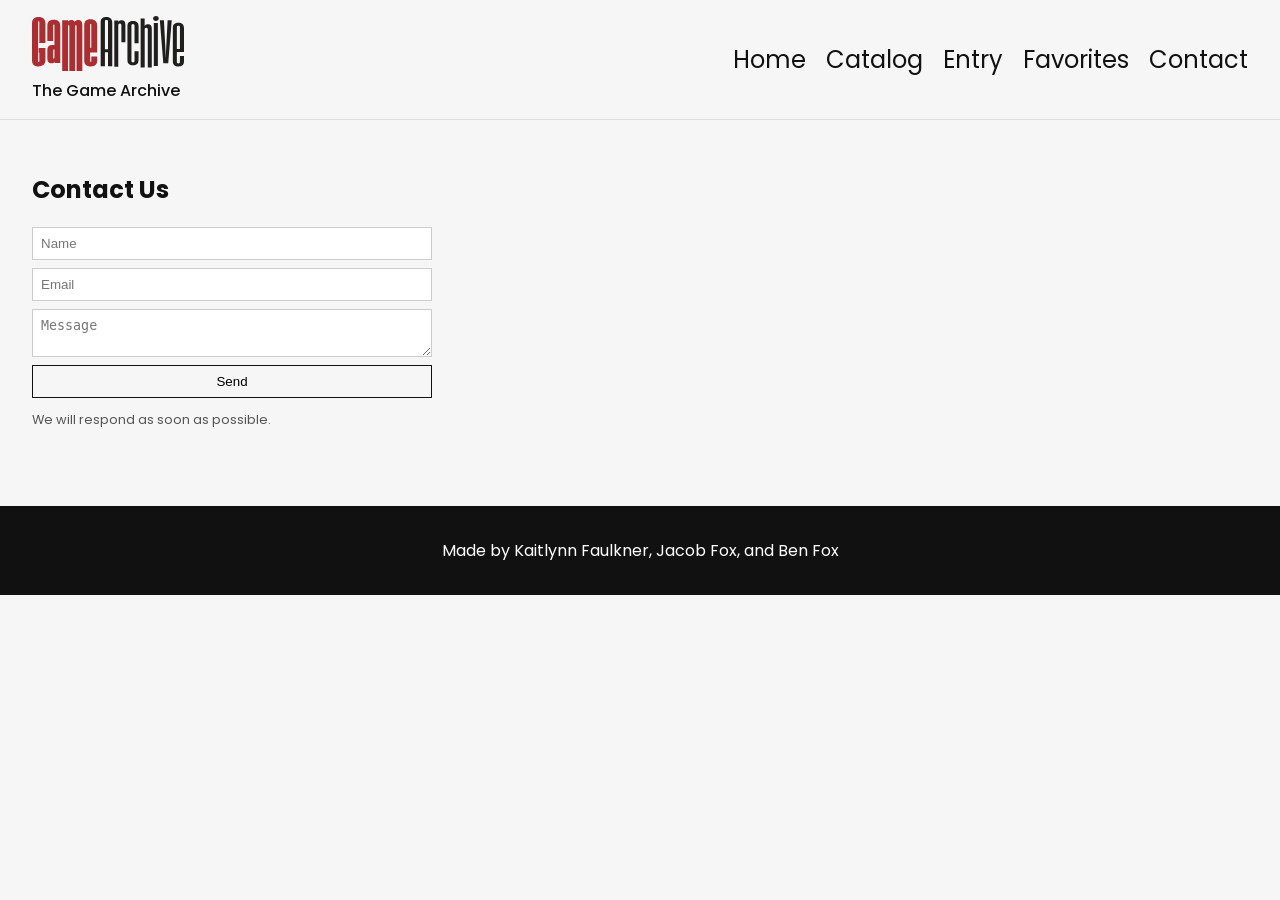
==== contact.html @ 520d9932 "Merge pull request #3 from jafox55/main update pages" ====
<!doctype html>
<html lang="en">
  <head>
    <meta charset="UTF-8" />
    <meta name="viewport" content="width=device-width, initial-scale=1.0" />
    <title>Contact | The Game Archive</title>
    <link rel="stylesheet" href="styles.css" />
    <link rel="preconnect" href="https://fonts.googleapis.com" />
    <link rel="preconnect" href="https://fonts.gstatic.com/" crossorigin />
    <link
      href="https://fonts.googleapis.com/css2?family=Poppins:ital,wght@0,100;0,200;0,300;0,400;0,500;0,600;0,700;0,800;0,900;1,100;1,200;1,300;1,400;1,500;1,600;1,700;1,800;1,900&display=swap"
      rel="stylesheet"
    />
  </head>

  <body>
    <nav>
      <div class="logo-container">
        <img src="images/logo.svg" alt="The Game Archive Logo" class="logo" />
        <span class="logo-text">The Game Archive</span>
      </div>

      <div class="links">
        <a href="index.html">Home</a>
        <a href="games.html">Catalog</a>
        <a href="details.html">Entry</a>
        <a href="favorites.html">Favorites</a>
        <a href="contact.html">Contact</a>
      </div>
    </nav>

    <section class="section">
      <h2>Contact Us</h2>

      <form>
        <input type="text" placeholder="Name" />
        <input type="email" placeholder="Email" />
        <textarea placeholder="Message"></textarea>
        <button class="btn">Send</button>
      </form>

      <p class="small">We will respond as soon as possible.</p>
    </section>
    <footer>
      <p class="footer">Made by Kaitlynn Faulkner, Jacob Fox, and Ben Fox</p>
    </footer>
  </body>
</html>
---- styles.css ----
.poppins-thin {
  font-family: "Poppins", sans-serif;
  font-weight: 100;
  font-style: normal;
}

.poppins-extralight {
  font-family: "Poppins", sans-serif;
  font-weight: 200;
  font-style: normal;
}

.poppins-light {
  font-family: "Poppins", sans-serif;
  font-weight: 300;
  font-style: normal;
}

.poppins-regular {
  font-family: "Poppins", sans-serif;
  font-weight: 400;
  font-style: normal;
}

.poppins-medium {
  font-family: "Poppins", sans-serif;
  font-weight: 500;
  font-style: normal;
}

.poppins-semibold {
  font-family: "Poppins", sans-serif;
  font-weight: 600;
  font-style: normal;
}

.poppins-bold {
  font-family: "Poppins", sans-serif;
  font-weight: 700;
  font-style: normal;
}

.poppins-extrabold {
  font-family: "Poppins", sans-serif;
  font-weight: 800;
  font-style: normal;
}

.poppins-black {
  font-family: "Poppins", sans-serif;
  font-weight: 900;
  font-style: normal;
}

.poppins-thin-italic {
  font-family: "Poppins", sans-serif;
  font-weight: 100;
  font-style: italic;
}

.poppins-extralight-italic {
  font-family: "Poppins", sans-serif;
  font-weight: 200;
  font-style: italic;
}

.poppins-light-italic {
  font-family: "Poppins", sans-serif;
  font-weight: 300;
  font-style: italic;
}

.poppins-regular-italic {
  font-family: "Poppins", sans-serif;
  font-weight: 400;
  font-style: italic;
}

.poppins-medium-italic {
  font-family: "Poppins", sans-serif;
  font-weight: 500;
  font-style: italic;
}

.poppins-semibold-italic {
  font-family: "Poppins", sans-serif;
  font-weight: 600;
  font-style: italic;
}

.poppins-bold-italic {
  font-family: "Poppins", sans-serif;
  font-weight: 700;
  font-style: italic;
}

.poppins-extrabold-italic {
  font-family: "Poppins", sans-serif;
  font-weight: 800;
  font-style: italic;
}

.poppins-black-italic {
  font-family: "Poppins", sans-serif;
  font-weight: 900;
  font-style: italic;
}

body {
  margin: 0;
  font-family: "Poppins", sans-serif;
  background: #f6f6f6;
  color: #111;
}

.logo-text {
  font-family: "Poppins", sans-serif;
  font-size: 1rem;
  font-weight: 500;
}

/* NAV */
nav {
  border-bottom: 1px solid #ddd;
  padding: 1rem 2rem;
  display: flex;
  justify-content: space-between;
  align-items: center;
}

nav h1 {
  font-size: 1.2rem;
  font-weight: 500;
}

.links a {
  margin-left: 1rem;
  text-decoration: none;
  color: #111;
  font-size: 1.5rem;
}

.hero{
  margin: 0;
  width: 100%;
  overflow: hidden;
}

.hero-image {
  width: 100%;
  height: 600px;
  display: block;
  object-fit: cover;
}

.about {
  padding: 0.75rem 2rem;
  text-align: center;
}

.about p {
  max-width: 700px;
  margin: 0 auto;
  font-size: 1.1rem;
  line-height: 1.5;
}

/* SECTIONS */
.section {
  padding: 2rem;
}

.catalog-section {
  padding: 1rem 0 0 0;
  text-align: center;
}

.catalog-grid {
  padding: 1rem 2rem;
}

.game-card a {
  text-decoration: none;
  color: #b41a06;
  font-weight: 700;
}

/* GRID */
.grid {
  display: grid;
  grid-template-columns: repeat(2, 1fr);
  gap: 1rem;
}

/* CARDS */
.card {
  border: 1px solid #ddd;
  padding: 1rem;
  background: white;
}

/* DETAILS */
.details-box {
  border: 1px solid #ddd;
  padding: 1rem;
  background: white;
}

.image-placeholder {
  height: 200px;
  background: #eaeaea;
  margin-bottom: 1rem;
  display: flex;
  align-items: center;
  justify-content: center;
}

/* FORM */
form {
  display: flex;
  flex-direction: column;
  gap: 0.5rem;
  max-width: 400px;
}

input, textarea {
  padding: 0.5rem;
  border: 1px solid #ccc;
}

/* BUTTON */
.btn {
  padding: 0.5rem;
  border: 1px solid #111;
  background: none;
  cursor: pointer;
}

/* SMALL TEXT */
.small {
  font-size: 0.8rem;
  color: #555;
}

.carousel-section {
  padding: 2rem;
  margin-bottom: 2rem;
}

.carousel-section h2 {
  margin-bottom: 2rem;
  text-align: center;
}

.carousel {
  overflow: hidden;
  width: min(90vw, 1125px);
  margin: 0 auto;
}

.wrap {
  display: flex;
  align-items: flex-start;
  width: max-content;
  -webkit-animation: slide 18s linear infinite;
  animation: slide 18s linear infinite;
  will-change: transform;
  -webkit-transform: translate3d(0, 0, 0);
  transform: translate3d(0, 0, 0);
  -webkit-backface-visibility: hidden;
  backface-visibility: hidden;
}

.carousel-item {
  width: 200px;
  margin-right: 25px;
  flex: 0 0 auto;
  -webkit-transform: translateZ(0);
  transform: translateZ(0);
  -webkit-backface-visibility: hidden;
  backface-visibility: hidden;
}

.wrap img {
  width: 200px;
  height: 200px;
  display: block;
  border-radius: 10px;
  object-fit: cover;
  -webkit-transform: translateZ(0);
  transform: translateZ(0);
}

.carousel-label {
  margin: 0.5rem 0 0;
  text-align: center;
  font-size: 0.95rem;
  -webkit-transform: translateZ(0);
  transform: translateZ(0);
  -webkit-backface-visibility: hidden;
  backface-visibility: hidden;
  -webkit-font-smoothing: antialiased;
}

@-webkit-keyframes slide {
  0% {
    -webkit-transform: translate3d(0, 0, 0);
  }
  100% {
    -webkit-transform: translate3d(-2250px, 0, 0);
  }
}

@keyframes slide {
  0% {
    transform: translate3d(0, 0, 0);
  }
  100% {
    transform: translate3d(-2250px, 0, 0);
  }
}

footer {
  padding: 1rem;
  background: #111;
  color: white;
  margin-top: 2rem;
  text-align: center;
}

.game-card {
  border: 1px solid #ddd;
  padding: 1rem;
  background: white;
  display: flex;
  flex-direction: column;
  align-items: center;
  height: 400px;
}
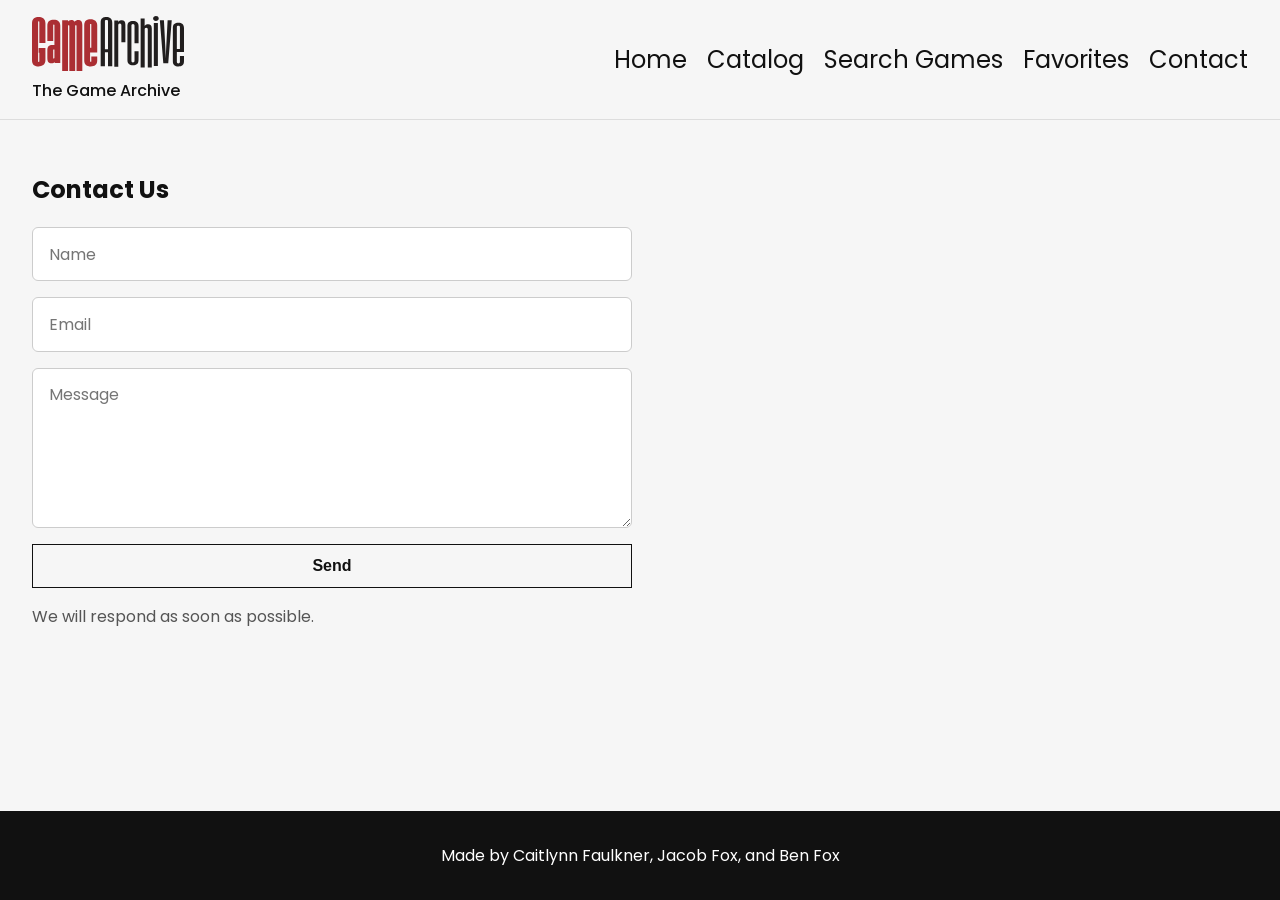
==== commit e79e7a72: "added favicon, added search page, and details page" ====
--- a/contact.html
+++ b/contact.html
@@ -4,6 +4,7 @@
     <meta charset="UTF-8" />
     <meta name="viewport" content="width=device-width, initial-scale=1.0" />
     <title>Contact | The Game Archive</title>
+    <link rel="icon" href="images/favicon.svg" type="image/svg+xml" />
     <link rel="stylesheet" href="styles.css" />
     <link rel="preconnect" href="https://fonts.googleapis.com" />
     <link rel="preconnect" href="https://fonts.gstatic.com/" crossorigin />
@@ -23,26 +24,26 @@
       <div class="links">
         <a href="index.html">Home</a>
         <a href="games.html">Catalog</a>
-        <a href="details.html">Entry</a>
+        <a href="search.html">Search Games</a>
         <a href="favorites.html">Favorites</a>
-        <a href="contact.html">Contact</a>
+        <a href="#">Contact</a>
       </div>
     </nav>
 
     <section class="section">
       <h2>Contact Us</h2>
 
-      <form>
-        <input type="text" placeholder="Name" />
-        <input type="email" placeholder="Email" />
-        <textarea placeholder="Message"></textarea>
-        <button class="btn">Send</button>
+      <form action="thankyou.html" method="GET">
+        <input type="text" placeholder="Name" required />
+        <input type="email" placeholder="Email" required />
+        <textarea placeholder="Message" required></textarea>
+        <button type="submit" class="btn">Send</button>
       </form>
 
       <p class="small">We will respond as soon as possible.</p>
     </section>
     <footer>
-      <p class="footer">Made by Kaitlynn Faulkner, Jacob Fox, and Ben Fox</p>
+      <p class="footer">Made by Caitlynn Faulkner, Jacob Fox, and Ben Fox</p>
     </footer>
   </body>
 </html>
--- a/styles.css
+++ b/styles.css
@@ -1,116 +1,15 @@
-.poppins-thin {
-  font-family: "Poppins", sans-serif;
-  font-weight: 100;
-  font-style: normal;
-}
-
-.poppins-extralight {
-  font-family: "Poppins", sans-serif;
-  font-weight: 200;
-  font-style: normal;
-}
-
-.poppins-light {
-  font-family: "Poppins", sans-serif;
-  font-weight: 300;
-  font-style: normal;
-}
-
-.poppins-regular {
-  font-family: "Poppins", sans-serif;
-  font-weight: 400;
-  font-style: normal;
-}
-
-.poppins-medium {
-  font-family: "Poppins", sans-serif;
-  font-weight: 500;
-  font-style: normal;
-}
-
-.poppins-semibold {
-  font-family: "Poppins", sans-serif;
-  font-weight: 600;
-  font-style: normal;
-}
-
-.poppins-bold {
-  font-family: "Poppins", sans-serif;
-  font-weight: 700;
-  font-style: normal;
-}
-
-.poppins-extrabold {
-  font-family: "Poppins", sans-serif;
-  font-weight: 800;
-  font-style: normal;
-}
-
-.poppins-black {
-  font-family: "Poppins", sans-serif;
-  font-weight: 900;
-  font-style: normal;
-}
-
-.poppins-thin-italic {
-  font-family: "Poppins", sans-serif;
-  font-weight: 100;
-  font-style: italic;
-}
-
-.poppins-extralight-italic {
-  font-family: "Poppins", sans-serif;
-  font-weight: 200;
-  font-style: italic;
-}
-
-.poppins-light-italic {
-  font-family: "Poppins", sans-serif;
-  font-weight: 300;
-  font-style: italic;
-}
-
-.poppins-regular-italic {
-  font-family: "Poppins", sans-serif;
-  font-weight: 400;
-  font-style: italic;
-}
-
-.poppins-medium-italic {
-  font-family: "Poppins", sans-serif;
-  font-weight: 500;
-  font-style: italic;
-}
-
-.poppins-semibold-italic {
-  font-family: "Poppins", sans-serif;
-  font-weight: 600;
-  font-style: italic;
-}
-
-.poppins-bold-italic {
-  font-family: "Poppins", sans-serif;
-  font-weight: 700;
-  font-style: italic;
-}
-
-.poppins-extrabold-italic {
-  font-family: "Poppins", sans-serif;
-  font-weight: 800;
-  font-style: italic;
-}
-
-.poppins-black-italic {
-  font-family: "Poppins", sans-serif;
-  font-weight: 900;
-  font-style: italic;
-}
-
 body {
   margin: 0;
   font-family: "Poppins", sans-serif;
   background: #f6f6f6;
   color: #111;
+  min-height: 100vh;
+  display: flex;
+  flex-direction: column;
+}
+
+html {
+  height: 100%;
 }
 
 .logo-text {
@@ -219,26 +118,49 @@
 form {
   display: flex;
   flex-direction: column;
-  gap: 0.5rem;
-  max-width: 400px;
+  gap: 1rem;
+  max-width: 600px;
 }
 
 input, textarea {
-  padding: 0.5rem;
+  padding: 0.85rem 1rem;
   border: 1px solid #ccc;
+  border-radius: 6px;
+  font-family: "Poppins", sans-serif;
+  font-size: 1rem;
+  width: 100%;
+  box-sizing: border-box;
+}
+
+textarea {
+  min-height: 160px;
+  resize: vertical;
 }
 
 /* BUTTON */
 .btn {
-  padding: 0.5rem;
+  padding: 0.75rem 1.5rem;
   border: 1px solid #111;
   background: none;
+  color: #111;
   cursor: pointer;
+  text-decoration: none;
+  font-family: "Poppins", sans-serif;
+  font-size: 1rem;
+  font-weight: 600;
+  width: 100%;
+  box-sizing: border-box;
+  transition: background 0.2s, color 0.2s;
+}
+
+.btn:hover {
+  background: #111;
+  color: #fff;
 }
 
 /* SMALL TEXT */
 .small {
-  font-size: 0.8rem;
+  font-size: 1rem;
   color: #555;
 }
 
@@ -258,7 +180,7 @@
   margin: 0 auto;
 }
 
-.wrap {
+.carousel .wrap {
   display: flex;
   align-items: flex-start;
   width: max-content;
@@ -281,7 +203,7 @@
   backface-visibility: hidden;
 }
 
-.wrap img {
+.carousel .wrap img {
   width: 200px;
   height: 200px;
   display: block;
@@ -324,7 +246,7 @@
   padding: 1rem;
   background: #111;
   color: white;
-  margin-top: 2rem;
+  margin-top: auto;
   text-align: center;
 }
 
@@ -334,6 +256,335 @@
   background: white;
   display: flex;
   flex-direction: column;
+  align-items: flex-start;
+  height: 400px;
+}
+
+.game-card .thumb-wrap {
+  position: relative;
+  overflow: hidden;
+  width: 100%;
+  height: 180px;
+  margin-bottom: 0.75rem;
+}
+
+.game-card img {
+  width: 100%;
+  height: 100%;
+  object-fit: cover;
+  display: block;
+}
+
+.game-card .adult-thumb {
+  filter: blur(10px);
+}
+
+.game-card .adult-badge {
+  position: absolute;
+  inset: 0;
+  display: flex;
   align-items: center;
+  justify-content: center;
+  background: rgba(0, 0, 0, 0.5);
+  color: #fff;
+  font-size: clamp(24px, 5vw, 40px);
+  font-weight: 700;
+  pointer-events: none;
+}
+
+.game-title {
+  margin: 0 0 0.5rem;
+}
+
+.game-desc {
+  margin: 0 0 0.5rem;
+  color: #333;
+  line-height: 1.4;
+}
+
+.game-meta {
+  margin: 0 0 0.75rem;
+  color: #555;
+  font-size: 0.95rem;
+}
+
+.game-card .view-entry {
+  margin-top: auto;
+  display: inline-block;
+}
+
+/* Search page (site theme) */
+.search-shell {
+  max-width: 960px;
+  margin: 0 auto 2rem;
+  padding: 0 2rem;
+}
+
+.search-shell .bar {
+  display: flex;
+  gap: 0.75rem;
+  margin-bottom: 1rem;
+}
+
+.search-shell .input-wrap {
+  position: relative;
+  flex: 1;
+  display: flex;
+  align-items: center;
+}
+
+.search-shell .input-wrap input {
+  width: 100%;
+  padding-right: 2.5rem;
+}
+
+.search-shell .clear-btn {
+  position: absolute;
+  right: 0.6rem;
+  background: none;
+  border: none;
+  font-size: 1rem;
+  color: #999;
+  cursor: pointer;
+  padding: 0.2rem 0.4rem;
+  border-radius: 50%;
+  line-height: 1;
+  display: none;
+}
+
+.search-shell .clear-btn:hover {
+  color: #111;
+  background: #eee;
+}
+
+.search-shell input {
+  flex: 1;
+  padding: 0.75rem 0.9rem;
+  border: 1px solid #ccc;
+  border-radius: 8px;
+  font-family: "Poppins", sans-serif;
+  font-size: 1rem;
+}
+
+.search-shell button,
+.search-shell .toggle-btn {
+  border: 1px solid #111;
+  background: #111;
+  color: #fff;
+  border-radius: 8px;
+  padding: 0.7rem 1rem;
+  font-weight: 600;
+  cursor: pointer;
+}
+
+.search-shell button:disabled,
+.search-shell .toggle-btn:disabled {
+  opacity: 0.6;
+  cursor: not-allowed;
+}
+
+.search-shell .msg {
+  border: 1px solid #ddd;
+  background: #fff;
+  border-radius: 8px;
+  padding: 0.75rem;
+  margin-bottom: 1rem;
+}
+
+.search-shell .msg.hidden {
+  display: none;
+}
+
+.search-shell .err {
+  border-color: #cf8f8f;
+  background: #fff4f4;
+  color: #8a1f1f;
+}
+
+.search-shell #results {
+  display: grid;
+  grid-template-columns: repeat(3, 1fr);
+  gap: 1rem;
+}
+
+@media (max-width: 900px) {
+  .search-shell #results {
+    grid-template-columns: repeat(2, 1fr);
+  }
+}
+
+@media (max-width: 560px) {
+  .search-shell #results {
+    grid-template-columns: 1fr;
+  }
+}
+
+.search-shell .card {
+  border: 1px solid #ddd;
+  background: #fff;
+  border-radius: 10px;
+  overflow: hidden;
+}
+
+.search-shell .thumb-wrap {
+  position: relative;
+  overflow: hidden;
+}
+
+.search-shell .card img {
+  width: 100%;
+  height: 180px;
+  object-fit: cover;
+  display: block;
+}
+
+.search-shell .adult-thumb {
+  filter: blur(10px);
+}
+
+.search-shell .adult-badge {
+  position: absolute;
+  inset: 0;
+  display: flex;
+  align-items: center;
+  justify-content: center;
+  background: rgba(0, 0, 0, 0.5);
+  color: #fff;
+  font-size: clamp(28px, 7vw, 52px);
+  font-weight: 700;
+  letter-spacing: 2px;
+  pointer-events: none;
+}
+
+.search-shell .card-body {
+  padding: 1rem;
+}
+
+.search-shell .card h3 {
+  margin: 0 0 0.5rem;
+}
+
+.search-shell .meta {
+  margin: 0 0 0.4rem;
+  color: #333;
+}
+
+.search-shell .card-actions {
+  margin-top: 0.75rem;
+}
+
+.search-shell .toggle-btn {
+  width: 100%;
+}
+
+@media (max-width: 700px) {
+  .search-shell .bar {
+    flex-direction: column;
+  }
+}
+
+/* Game details page */
+.details-section {
+  max-width: 1125px;
+  margin: 0 auto 2rem;
+  padding: 0 2rem;
+}
+
+.details-section .back {
+  display: inline-block;
+  margin-bottom: 1.5rem;
+  color: #b41a06;
+  text-decoration: none;
+  font-weight: 600;
+}
+
+.details-section .panel {
+  border: 1px solid #ddd;
+  background: white;
+  border-radius: 8px;
+  overflow: hidden;
+  margin-bottom: 2rem;
+}
+
+.details-section .thumb-wrap {
+  position: relative;
+  overflow: hidden;
+}
+
+.details-section .hero {
+  width: 100%;
   height: 400px;
+  object-fit: cover;
+}
+
+.details-section .adult-thumb {
+  filter: blur(12px);
+}
+
+.details-section .hero.adult-thumb {
+  filter: none;
+}
+
+.details-section .adult-badge {
+  position: absolute;
+  inset: 0;
+  display: flex;
+  align-items: center;
+  justify-content: center;
+  background: rgba(0, 0, 0, 0.6);
+  color: #fff;
+  font-size: clamp(32px, 8vw, 64px);
+  font-weight: 700;
+  pointer-events: none;
+}
+
+.details-section .body {
+  padding: 2rem;
+}
+
+.details-section h1 {
+  margin: 0 0 1.5rem;
+  font-size: 2rem;
+}
+
+.details-section .grid {
+  display: grid;
+  grid-template-columns: repeat(auto-fit, minmax(200px, 1fr));
+  gap: 1rem;
+  margin-bottom: 2rem;
+}
+
+.details-section .item {
+  background: #f9f9f9;
+  border: 1px solid #ddd;
+  border-radius: 6px;
+  padding: 1rem;
+}
+
+.details-section .label {
+  font-size: 0.85rem;
+  color: #666;
+  font-weight: 600;
+  margin-bottom: 0.3rem;
+}
+
+.details-section .value {
+  font-size: 1rem;
+  color: #111;
+  line-height: 1.5;
+}
+
+.details-section .desc {
+  margin-top: 1rem;
+  line-height: 1.6;
+  color: #333;
+}
+
+.details-section .empty {
+  border: 1px solid #ddd;
+  background: #fafafa;
+  color: #666;
+  padding: 1.5rem;
+  border-radius: 8px;
+  text-align: center;
 }
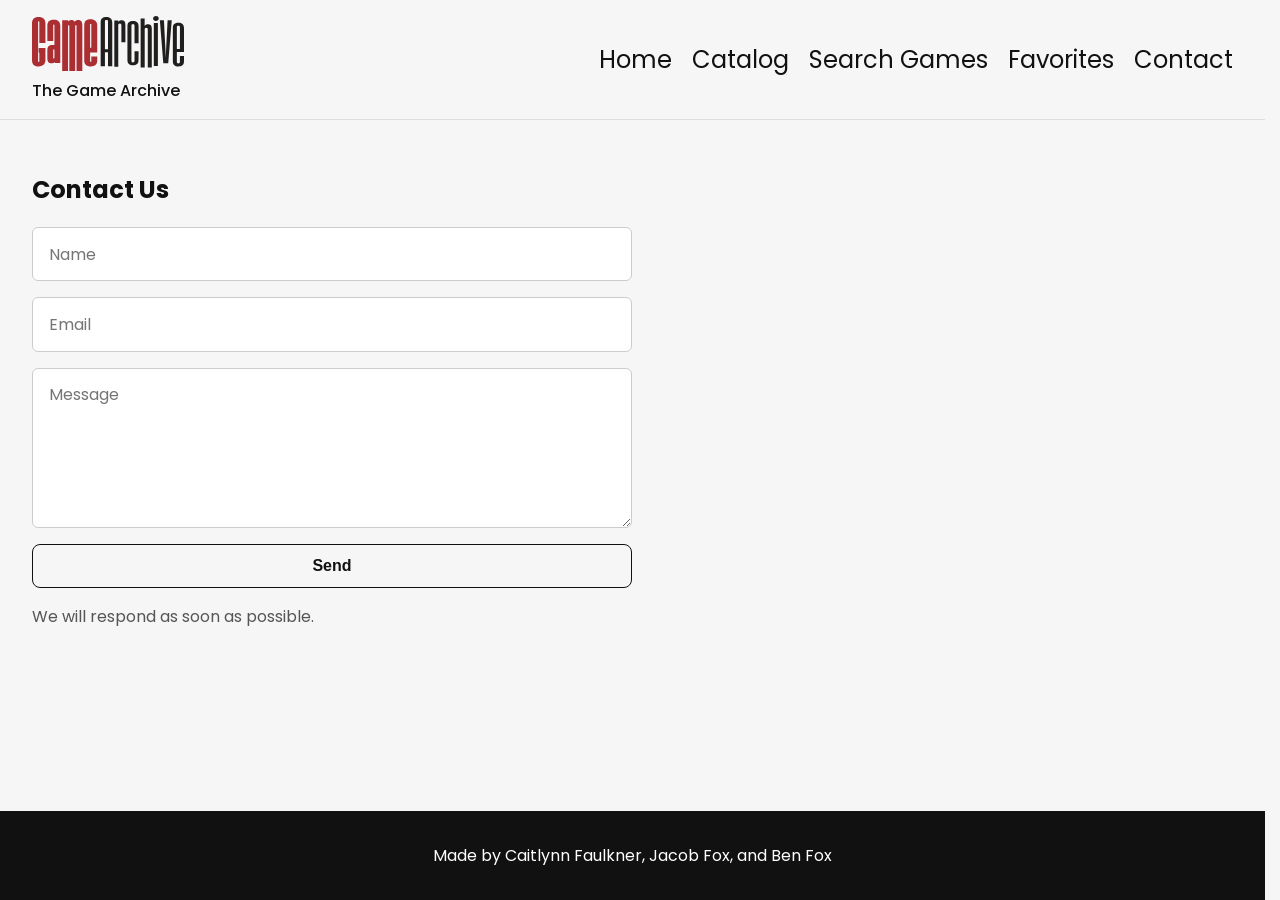
==== commit 581c3fb1: "Added Firebase, adult toggle, favorites functionality, and updated styles." ====
--- a/contact.html
+++ b/contact.html
@@ -1,4 +1,10 @@
 <!doctype html>
+<!--
+  Contact page layout:
+  - Shared navigation
+  - Contact form
+  - Redirects to thankyou.html after submit
+-->
 <html lang="en">
   <head>
     <meta charset="UTF-8" />
@@ -15,6 +21,7 @@
   </head>
 
   <body>
+    <!-- Shared top navigation -->
     <nav>
       <div class="logo-container">
         <img src="images/logo.svg" alt="The Game Archive Logo" class="logo" />
@@ -26,22 +33,48 @@
         <a href="games.html">Catalog</a>
         <a href="search.html">Search Games</a>
         <a href="favorites.html">Favorites</a>
-        <a href="#">Contact</a>
+        <a href="contact.html" aria-current="page">Contact</a>
       </div>
     </nav>
 
+    <!-- Contact form content -->
     <section class="section">
       <h2>Contact Us</h2>
 
+      <!-- Basic contact form (GET) -->
       <form action="thankyou.html" method="GET">
-        <input type="text" placeholder="Name" required />
-        <input type="email" placeholder="Email" required />
-        <textarea placeholder="Message" required></textarea>
+        <input
+          id="contact-name"
+          name="name"
+          type="text"
+          placeholder="Name"
+          autocomplete="name"
+          aria-label="Name"
+          required
+        />
+        <input
+          id="contact-email"
+          name="email"
+          type="email"
+          placeholder="Email"
+          autocomplete="email"
+          aria-label="Email"
+          required
+        />
+        <textarea
+          id="contact-message"
+          name="message"
+          placeholder="Message"
+          aria-label="Message"
+          required
+        ></textarea>
         <button type="submit" class="btn">Send</button>
       </form>
 
+      <!-- Supplemental helper text -->
       <p class="small">We will respond as soon as possible.</p>
     </section>
+    <!-- Shared footer -->
     <footer>
       <p class="footer">Made by Caitlynn Faulkner, Jacob Fox, and Ben Fox</p>
     </footer>
--- a/styles.css
+++ b/styles.css
@@ -10,6 +10,8 @@
 
 html {
   height: 100%;
+  overflow-y: scroll;
+  scrollbar-gutter: stable;
 }
 
 .logo-text {
@@ -96,22 +98,6 @@
   border: 1px solid #ddd;
   padding: 1rem;
   background: white;
-}
-
-/* DETAILS */
-.details-box {
-  border: 1px solid #ddd;
-  padding: 1rem;
-  background: white;
-}
-
-.image-placeholder {
-  height: 200px;
-  background: #eaeaea;
-  margin-bottom: 1rem;
-  display: flex;
-  align-items: center;
-  justify-content: center;
 }
 
 /* FORM */
@@ -150,12 +136,19 @@
   font-weight: 600;
   width: 100%;
   box-sizing: border-box;
+  border-radius: 8px;
   transition: background 0.2s, color 0.2s;
 }
 
 .btn:hover {
   background: #111;
   color: #fff;
+}
+
+.thankyou-section .btn {
+  display: inline-block;
+  width: auto;
+  margin-top: 1rem;
 }
 
 /* SMALL TEXT */
@@ -311,30 +304,114 @@
 .game-card .view-entry {
   margin-top: auto;
   display: inline-block;
+  font-size: 0.75rem;
+}
+
+/* Catalog page cards (match search page look) */
+.catalog-shell #gameContainer {
+  grid-template-columns: repeat(3, 1fr);
+  gap: 1rem;
+}
+
+.catalog-shell #gameContainer .game-card {
+  border: 1px solid #ddd;
+  background: #fff;
+  border-radius: 10px;
+  overflow: hidden;
+  padding: 0;
+  display: flex;
+  flex-direction: column;
+  align-items: stretch;
+  height: auto;
+}
+
+.catalog-shell #gameContainer .game-card .thumb-wrap {
+  margin-bottom: 0;
+}
+
+.catalog-shell #gameContainer .game-title,
+.catalog-shell #gameContainer .game-desc,
+.catalog-shell #gameContainer .game-meta,
+.catalog-shell #gameContainer .view-entry {
+  margin-left: 1rem;
+  margin-right: 1rem;
+}
+
+.catalog-shell #gameContainer .game-title {
+  margin-top: 1rem;
+  margin-bottom: 0.5rem;
+}
+
+.catalog-shell #gameContainer .game-desc {
+  margin-bottom: 0.5rem;
+}
+
+.catalog-shell #gameContainer .game-meta {
+  margin-bottom: 0.8rem;
+  color: #333;
+}
+
+.catalog-shell #gameContainer .view-entry {
+  margin-top: auto;
+  margin-bottom: 1rem;
+  width: calc(100% - 2rem);
+  box-sizing: border-box;
+  text-align: center;
+  border: 1px solid #111;
+  background: #111;
+  color: #fff;
+  border-radius: 8px;
+  padding: 0.7rem 1rem;
+  font-weight: 600;
+  text-decoration: none;
+}
+
+.catalog-shell #gameContainer .view-entry:hover {
+  opacity: 0.92;
+}
+
+@media (max-width: 900px) {
+  .catalog-shell #gameContainer {
+    grid-template-columns: repeat(2, 1fr);
+  }
+}
+
+@media (max-width: 560px) {
+  .catalog-shell #gameContainer {
+    grid-template-columns: 1fr;
+  }
 }
 
 /* Search page (site theme) */
-.search-shell {
+.search-shell,
+.favorites-shell {
   max-width: 960px;
+  width: 100%;
   margin: 0 auto 2rem;
   padding: 0 2rem;
+  box-sizing: border-box;
+  min-height: calc(100vh - 240px);
 }
 
 .search-shell .bar {
   display: flex;
+  width: 100%;
   gap: 0.75rem;
   margin-bottom: 1rem;
+  margin-top: 1rem;
 }
 
 .search-shell .input-wrap {
   position: relative;
   flex: 1;
+  min-width: 0;
   display: flex;
   align-items: center;
 }
 
 .search-shell .input-wrap input {
   width: 100%;
+  box-sizing: border-box;
   padding-right: 2.5rem;
 }
 
@@ -408,13 +485,15 @@
 }
 
 @media (max-width: 900px) {
-  .search-shell #results {
+  .search-shell #results,
+  .favorites-shell #catalog-grid {
     grid-template-columns: repeat(2, 1fr);
   }
 }
 
 @media (max-width: 560px) {
-  .search-shell #results {
+  .search-shell #results,
+  .favorites-shell #catalog-grid {
     grid-template-columns: 1fr;
   }
 }
@@ -429,6 +508,36 @@
 .search-shell .thumb-wrap {
   position: relative;
   overflow: hidden;
+}
+
+.search-shell .favorite-star {
+  position: absolute;
+  top: 0.5rem;
+  right: 0.5rem;
+  width: 2rem;
+  height: 2rem;
+  border: 1px solid rgba(255, 255, 255, 0.7);
+  border-radius: 10%;
+  background: rgba(0, 0, 0, 0.55);
+  color: #fff;
+  font-size: 1.1rem;
+  line-height: 1;
+  display: inline-flex;
+  align-items: center;
+  justify-content: center;
+  cursor: pointer;
+  z-index: 2;
+  transition: transform 0.15s ease, background 0.2s ease, color 0.2s ease;
+}
+
+.search-shell .favorite-star:hover {
+  transform: scale(1.06);
+  background: rgba(0, 0, 0, 0.75);
+}
+
+.search-shell .favorite-star.active {
+  color: #ffd84d;
+  border-color: rgba(255, 216, 77, 0.85);
 }
 
 .search-shell .card img {
@@ -457,7 +566,7 @@
 }
 
 .search-shell .card-body {
-  padding: 1rem;
+  padding-top: 1rem;
 }
 
 .search-shell .card h3 {
@@ -509,20 +618,20 @@
 .details-section .thumb-wrap {
   position: relative;
   overflow: hidden;
+  width: 100%;
+  height: 400px;
+  line-height: 0;
 }
 
 .details-section .hero {
-  width: 100%;
-  height: 400px;
+  display: block;
+  width: 100%;
+  height: 100%;
   object-fit: cover;
 }
 
 .details-section .adult-thumb {
   filter: blur(12px);
-}
-
-.details-section .hero.adult-thumb {
-  filter: none;
 }
 
 .details-section .adult-badge {
@@ -587,4 +696,255 @@
   padding: 1.5rem;
   border-radius: 8px;
   text-align: center;
+}
+
+/* Favorites page */
+
+.favorites-toolbar {
+  margin-bottom: 1rem;
+  margin-top: 1rem;
+  width: 100%;
+}
+
+.favorites-toolbar input {
+  width: 100%;
+  box-sizing: border-box;
+}
+
+.favorites-shell #catalog-grid {
+  display: grid;
+  grid-template-columns: repeat(3, 1fr);
+  gap: 1rem;
+  padding: 0;
+}
+
+.favorites-shell .game-card {
+  border: 1px solid #ddd;
+  background: #fff;
+  border-radius: 10px;
+  overflow: hidden;
+  display: flex;
+  flex-direction: column;
+  align-items: stretch;
+  height: auto;
+}
+
+.favorites-shell .game-cover {
+  width: 100%;
+  height: 180px;
+  position: relative;
+  background: #efefef;
+  display: flex;
+  align-items: center;
+  justify-content: center;
+  color: #666;
+  font-size: 2rem;
+  font-weight: 700;
+  text-align: center;
+  padding: 0.75rem;
+  box-sizing: border-box;
+}
+
+.favorites-shell .game-cover img {
+  width: 100%;
+  height: 100%;
+  object-fit: cover;
+  display: block;
+}
+
+.favorites-shell .game-cover.no-image {
+  font-size: 0.95rem;
+  font-weight: 500;
+  line-height: 1.4;
+}
+
+.favorites-shell .game-content {
+  padding-top: 1rem;
+}
+
+.favorites-shell .game-meta {
+  display: flex;
+  gap: 0.5rem;
+  flex-wrap: wrap;
+  margin-bottom: 0.75rem;
+}
+
+.favorites-shell .pill {
+  border-radius: 999px;
+  padding: 0.2rem 0.6rem;
+  font-size: 0.8rem;
+  border: 1px solid #ddd;
+  background: #f8f8f8;
+  color: #333;
+}
+
+.favorites-shell .status-pill.status-playing {
+  border-color: #9fc3ff;
+  background: #edf3ff;
+  color: #2b4f87;
+}
+
+.favorites-shell .status-pill.status-wishlist {
+  border-color: #e4d6a8;
+  background: #fff9e8;
+  color: #7b6518;
+}
+
+.favorites-shell .status-pill.status-completed {
+  border-color: #a8d5b2;
+  background: #eefaf1;
+  color: #1f6f3f;
+}
+
+.favorites-shell .game-content h3 {
+  margin: 0 0 0.65rem;
+}
+
+.favorites-shell .game-details {
+  display: grid;
+  gap: 0.35rem;
+  color: #333;
+  font-size: 0.95rem;
+}
+
+.favorites-shell .game-actions {
+  margin-top: 0.9rem;
+  width: 100%;
+  display: grid;
+  grid-template-columns: 1fr 1fr;
+  gap: 0.6rem;
+}
+
+.favorites-shell .card-button {
+  display: block;
+  border: 1px solid #111;
+  background: #111;
+  color: #fff;
+  border-radius: 8px;
+  padding: 0.65rem 0.95rem;
+  font-weight: 600;
+  cursor: pointer;
+  width: 100%;
+  box-sizing: border-box;
+}
+
+.favorites-shell .card-button:hover {
+  opacity: 0.92;
+}
+
+.favorites-shell .edit-status-btn {
+  background: #fff;
+  color: #111;
+}
+
+.favorites-shell .edit-status-btn:hover {
+  background: #111;
+  color: #fff;
+}
+
+.status-modal {
+  position: fixed;
+  inset: 0;
+  background: rgba(0, 0, 0, 0.5);
+  display: flex;
+  align-items: center;
+  justify-content: center;
+  padding: 1rem;
+  box-sizing: border-box;
+  z-index: 1000;
+}
+
+.status-modal.hidden {
+  display: none;
+}
+
+.status-modal-panel {
+  width: min(100%, 420px);
+  border-radius: 10px;
+  border: 1px solid #ddd;
+  background: #fff;
+  padding: 1rem;
+  box-sizing: border-box;
+}
+
+.status-modal-panel h3 {
+  margin: 0 0 0.4rem;
+}
+
+.status-modal-game {
+  margin: 0 0 0.75rem;
+  color: #555;
+  font-size: 0.95rem;
+}
+
+.status-modal-label {
+  display: block;
+  font-weight: 600;
+  margin-bottom: 0.4rem;
+}
+
+.status-modal-select {
+  width: 100%;
+  box-sizing: border-box;
+  padding: 0.7rem 0.85rem;
+  border: 1px solid #ccc;
+  border-radius: 8px;
+  font-family: "Poppins", sans-serif;
+  margin-bottom: 0.9rem;
+}
+
+.status-modal-actions {
+  display: grid;
+  grid-template-columns: 1fr 1fr;
+  gap: 0.6rem;
+}
+
+.status-modal .status-cancel-btn {
+  background: #fff;
+  color: #111;
+}
+
+.status-modal .status-cancel-btn:hover {
+  background: #111;
+  color: #fff;
+}
+
+.favorites-shell .empty-state {
+  border: 1px solid #ddd;
+  background: #fafafa;
+  border-radius: 10px;
+  padding: 1.25rem;
+  text-align: center;
+  grid-column: 1 / -1;
+}
+
+/* 18+ visibility toggle (shared across catalog/search/details pages) */
+.adult-visibility-toggle {
+  display: inline-flex;
+  align-items: center;
+  gap: 0.5rem;
+  margin: 0.5rem 0 0;
+  padding: 0.45rem 0.7rem;
+  border: 1px solid #ddd;
+  border-radius: 999px;
+  background: #fff;
+  color: #333;
+  font-size: 0.9rem;
+  user-select: none;
+}
+
+.adult-visibility-toggle input {
+  width: 1rem;
+  height: 1rem;
+  margin: 0;
+  cursor: pointer;
+}
+
+/* When this class is on <body>, remove blur and hide the 18+ overlay label. */
+body.adult-mask-disabled .adult-thumb {
+  filter: none !important;
+}
+
+body.adult-mask-disabled .adult-badge {
+  display: none !important;
 }
